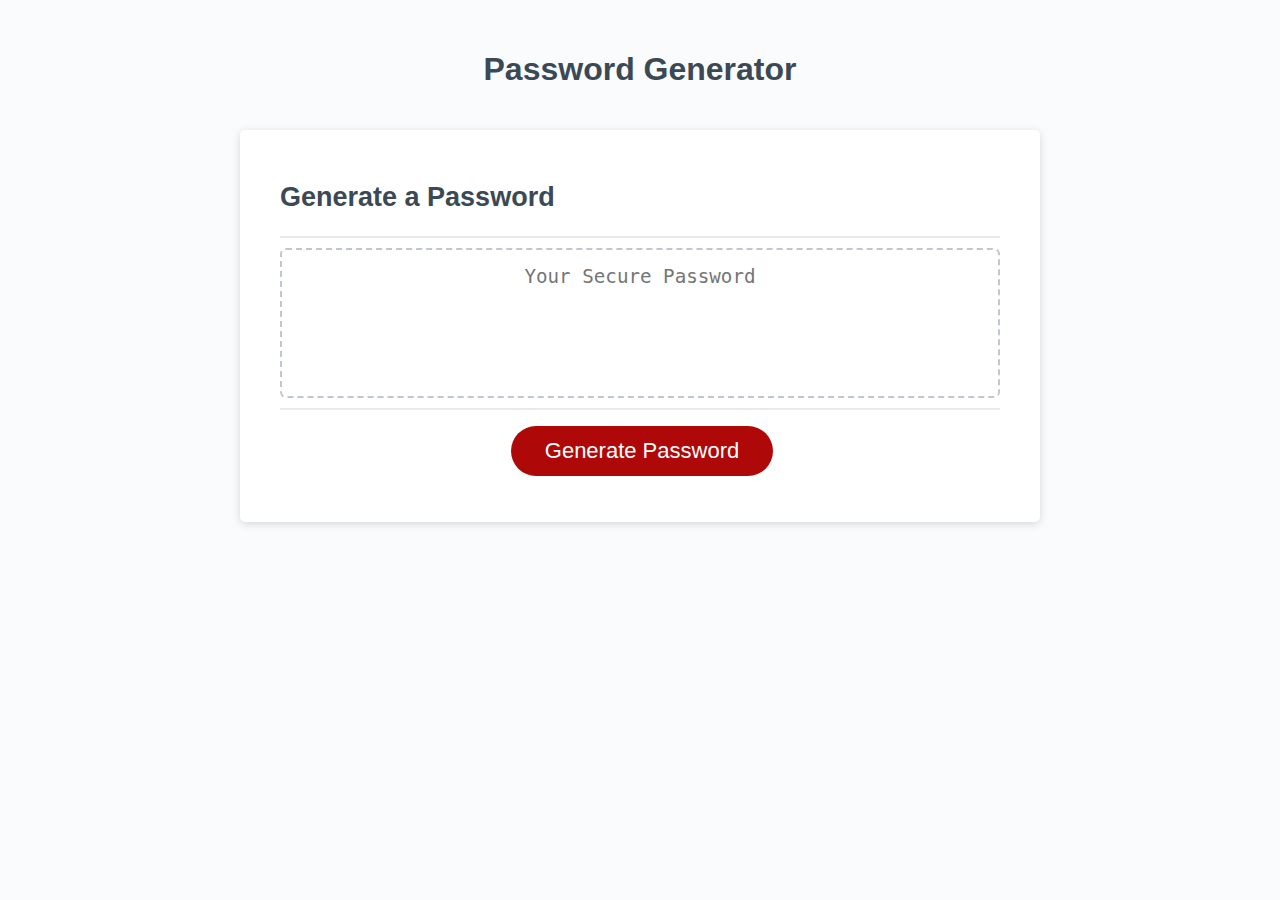
==== Code/dev env/index.html @ 53dea7be "transfered started code and established my variables in js file" ====
<!DOCTYPE html>
<html lang="en">
  <head>
    <meta charset="UTF-8" />
    <meta name="viewport" content="width=device-width, initial-scale=1.0" />
    <meta http-equiv="X-UA-Compatible" content="ie=edge" />
    <title>Password Generator</title>
    <link rel="stylesheet" href="style.css" />
  </head>
  <body>
    <div class="wrapper">
      <header>
        <h1>Password Generator</h1>
      </header>
      <div class="card">
        <div class="card-header">
          <h2>Generate a Password</h2>
        </div>
        <div class="card-body">
          <textarea
            readonly
            id="password"
            placeholder="Your Secure Password"
            aria-label="Generated Password"
          ></textarea>
        </div>
        <div class="card-footer">
          <button id="generate" class="btn">Generate Password</button>
        </div>
      </div>
    </div>
    <script src="script.js"></script>
  </body>
</html>
---- Code/dev env/style.css ----
*,
*::before,
*::after {
  box-sizing: border-box;
}

html,
body,
.wrapper {
  height: 100%;
  margin: 0;
  padding: 0;
}

body {
  font-family: sans-serif;
  background-color: #f9fbfd;
}

.wrapper {
  padding-top: 30px;
  padding-left: 20px;
  padding-right: 20px;
}

header {
  text-align: center;
  padding: 20px;
  padding-top: 0px;
  color: hsl(206, 17%, 28%);
}

.card {
  background-color: hsl(0, 0%, 100%);
  border-radius: 5px;
  border-width: 1px;
  box-shadow: rgba(0, 0, 0, 0.15) 0px 2px 8px 0px;
  color: hsl(206, 17%, 28%);
  font-size: 18px;
  margin: 0 auto;
  max-width: 800px;
  padding: 30px 40px;
}

.card-header::after {
  content: " ";
  display: block;
  width: 100%;
  background: #e7e9eb;
  height: 2px;
}

.card-body {
  min-height: 100px;
}

.card-footer {
  text-align: center;
}

.card-footer::before {
  content: " ";
  display: block;
  width: 100%;
  background: #e7e9eb;
  height: 2px;
}

.card-footer::after {
  content: " ";
  display: block;
  clear: both;
}

.btn {
  border: none;
  background-color: hsl(360, 91%, 36%);
  border-radius: 25px;
  box-shadow: rgba(0, 0, 0, 0.1) 0px 1px 6px 0px rgba(0, 0, 0, 0.2) 0px 1px 1px
    0px;
  color: hsl(0, 0%, 100%);
  display: inline-block;
  font-size: 22px;
  line-height: 22px;
  margin: 16px 16px 16px 20px;
  padding: 14px 34px;
  text-align: center;
  cursor: pointer;
}

button[disabled] {
  cursor: default;
  background: #c0c7cf;
}

.float-right {
  float: right;
}

#password {
  -webkit-appearance: none;
  -moz-appearance: none;
  appearance: none;
  border: none;
  display: block;
  width: 100%;
  padding-top: 15px;
  padding-left: 15px;
  padding-right: 15px;
  padding-bottom: 85px;
  font-size: 1.2rem;
  text-align: center;
  margin-top: 10px;
  margin-bottom: 10px;
  border: 2px dashed #c0c7cf;
  border-radius: 6px;
  resize: none;
  overflow: hidden;
}

@media (max-width: 690px) {
  .btn {
    font-size: 1rem;
    margin: 16px 0px 0px 0px;
    padding: 10px 15px;
  }

  #password {
    font-size: 1rem;
  }
}

@media (max-width: 500px) {
  .btn {
    font-size: 0.8rem;
  }
}
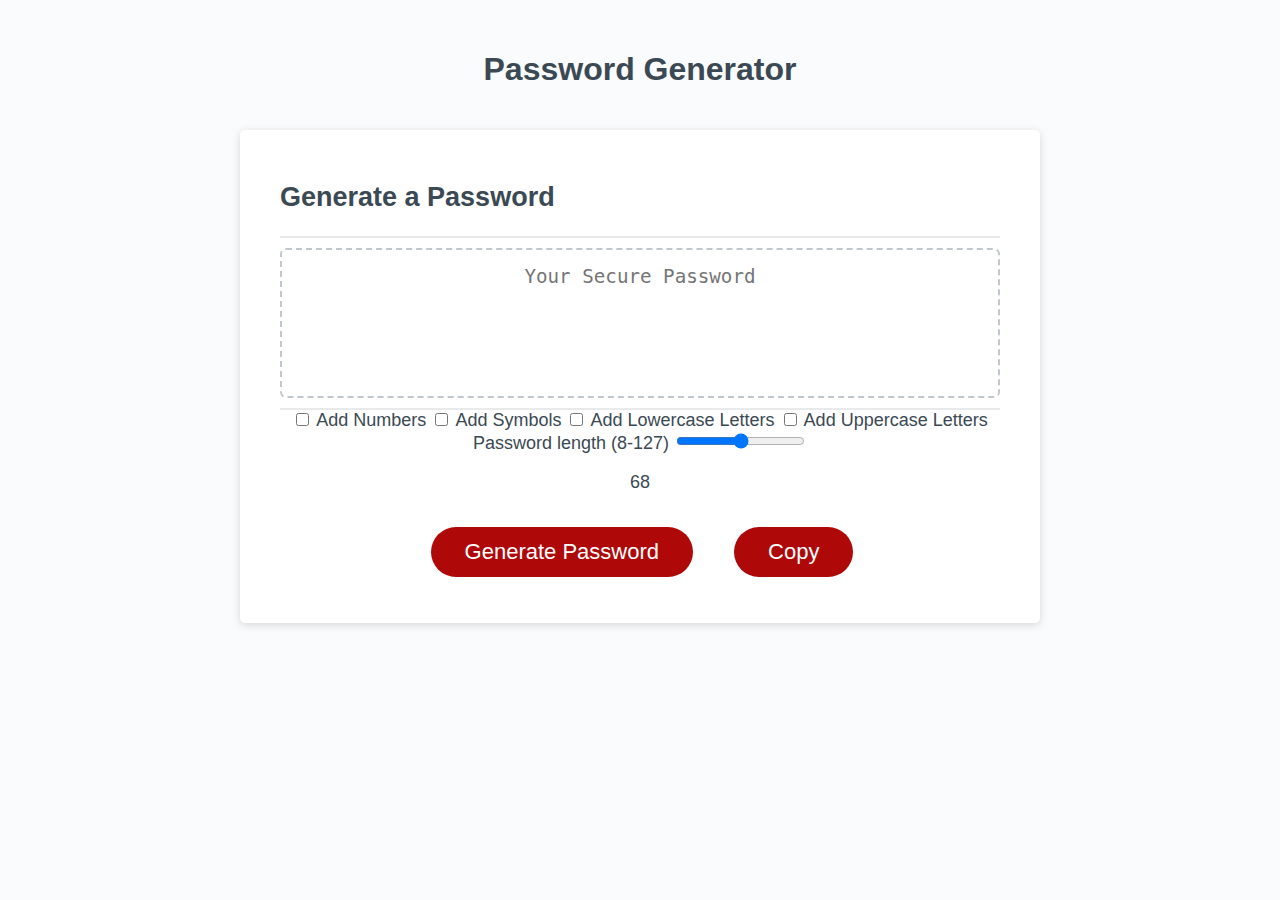
==== commit a04add27: "added GUI elements such as checkboxes for password criteria and a sliding bar indicating desired pas" ====
--- a/Code/dev env/index.html
+++ b/Code/dev env/index.html
@@ -25,7 +25,19 @@
           ></textarea>
         </div>
         <div class="card-footer">
-          <button id="generate" class="btn">Generate Password</button>
+          <input type="checkbox" id="Allow Numbers" name="Allow Numbers" value="Allow Numbers">
+          <label for="Allow Numbers">Add Numbers</label>
+          <input type="checkbox" value="Allow Symbols">
+          <label for="Allow Symbols">Add Symbols</label>
+          <input type="checkbox" value="Allow Lowercase Letters">
+          <label for="Allow Lowercase Letters">Add Lowercase Letters</label>
+          <input type="checkbox" value="Allow Upercase Letters">
+          <label for="Allow Upercase Letters">Add Uppercase Letters</label>
+          <label>Password length (8-127)</label>
+          <input id="user-input" type="range" min="8" max="127" step="whole numbers" />
+          <p><output id="value">20</output></p>
+          <button id="generate" class="btn1">Generate Password</button>
+          <button id="generate" class="btn1" onclick="copyPassword()">Copy</button>
         </div>
       </div>
     </div>
--- a/Code/dev env/style.css
+++ b/Code/dev env/style.css
@@ -72,7 +72,7 @@
   clear: both;
 }
 
-.btn {
+.btn1 {
   border: none;
   background-color: hsl(360, 91%, 36%);
   border-radius: 25px;
@@ -135,3 +135,13 @@
     font-size: 0.8rem;
   }
 }
+.alert {
+  position: fixed;
+  top: 6px;
+  right: 6px;
+  padding: 10px;
+  border-radius: 4px;
+  background: rgba(0, 0, 0, 0.4);
+  color: white;
+  font-size: 20px;
+}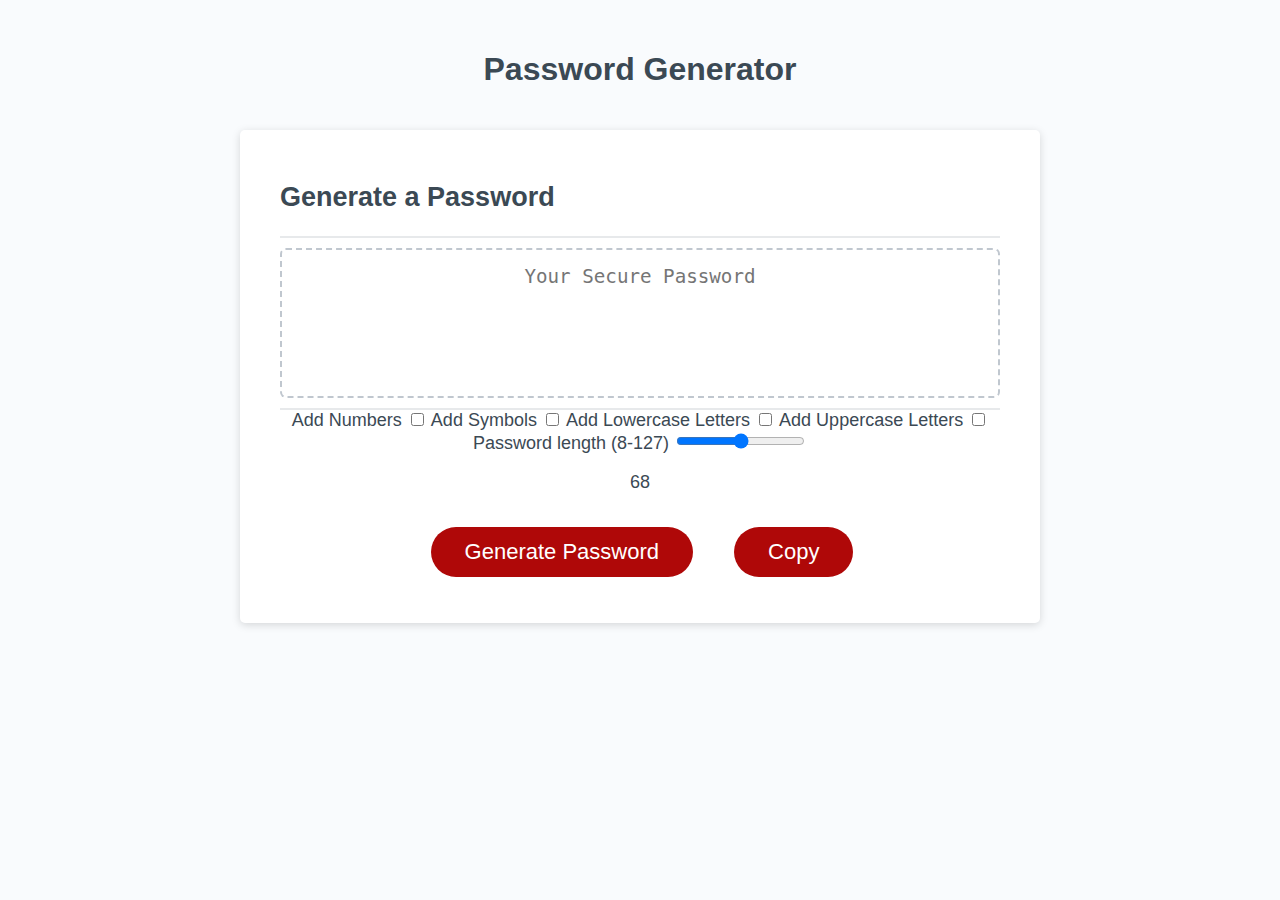
==== commit 3c939413: "added checkbox references and began fleshing out the writePassword function" ====
--- a/Code/dev env/index.html
+++ b/Code/dev env/index.html
@@ -25,15 +25,15 @@
           ></textarea>
         </div>
         <div class="card-footer">
-          <input type="checkbox" id="Allow Numbers" name="Allow Numbers" value="Allow Numbers">
-          <label for="Allow Numbers">Add Numbers</label>
-          <input type="checkbox" value="Allow Symbols">
-          <label for="Allow Symbols">Add Symbols</label>
-          <input type="checkbox" value="Allow Lowercase Letters">
-          <label for="Allow Lowercase Letters">Add Lowercase Letters</label>
-          <input type="checkbox" value="Allow Upercase Letters">
-          <label for="Allow Upercase Letters">Add Uppercase Letters</label>
-          <label>Password length (8-127)</label>
+          <label for="AllowNumbers">Add Numbers</label>
+          <input type="checkbox" id="AllowNumbers" value="Allow Numbers">
+          <label for="AllowSymbols">Add Symbols</label>
+          <input type="checkbox" id="AllowSymbols" value="Allow Symbols">
+          <label for="AllowLowercaseLetters">Add Lowercase Letters</label>
+          <input type="checkbox" id="AllowLowercaseLetters" value="Allow Lowercase Letters">
+          <label for="AllowUpercaseLetters">Add Uppercase Letters</label>
+          <input type="checkbox" id="AllowUpercaseLetters" value="Allow Upercase Letters">
+          <label for="user-input">Password length (8-127)</label>
           <input id="user-input" type="range" min="8" max="127" step="whole numbers" />
           <p><output id="value">20</output></p>
           <button id="generate" class="btn1">Generate Password</button>
